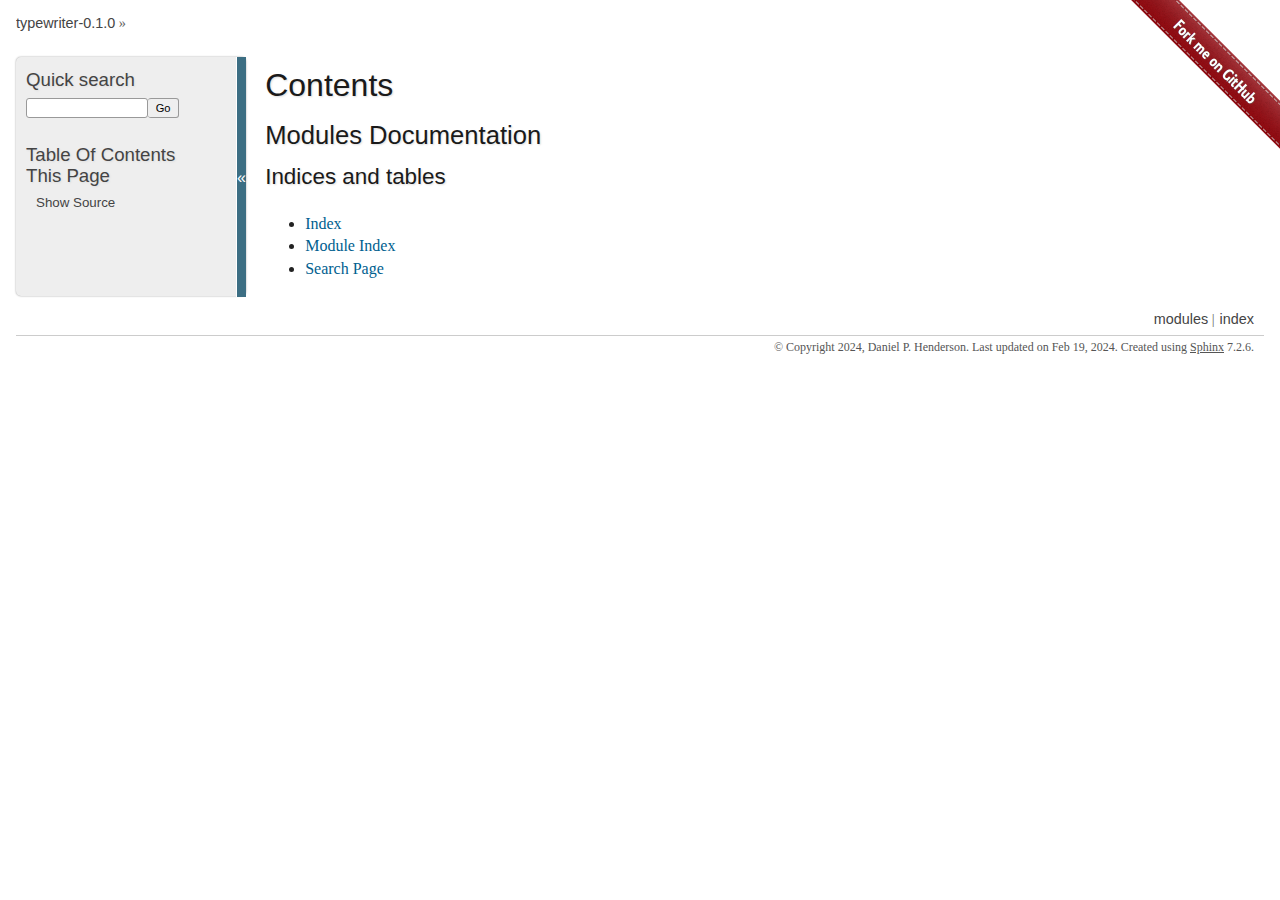
==== docs/index.html @ 18d9b604 "chore: setup base project structure." ====
<!DOCTYPE html>

<html lang="en" data-content_root="./">
  <head>
    <meta charset="utf-8" />
    <meta name="viewport" content="width=device-width, initial-scale=1.0" /><meta name="viewport" content="width=device-width, initial-scale=1" />

    <title>Contents &#8212; typewriter 0.1.0 documentation</title>
    <link rel="stylesheet" type="text/css" href="_static/pygments.css?v=d10597a4" />
    <link rel="stylesheet" type="text/css" href="_static/pydoctheme.css?v=8635fa60" />

    <script src="_static/documentation_options.js?v=01f34227"></script>
    <script src="_static/doctools.js?v=888ff710"></script>
    <script src="_static/sphinx_highlight.js?v=dc90522c"></script>

    <script src="_static/sidebar.js"></script>

    <link rel="index" title="Index" href="genindex.html" />
    <link rel="search" title="Search" href="search.html" />
    <meta http-equiv="X-UA-Compatible" content="IE=Edge" />
    <link rel="shortcut icon" type="image/png" href="_static/favicon.png" />
    <meta name="viewport" content="width=device-width,initial-scale=0.8">



  </head><body>
    <div class="related">
      <h3>Navigation</h3>
      <ul>
        <li class="responsive-menu"><a href="#sidebar-anchor" title="Navigation">&#9776;</a></li>
        <li><a href="#">typewriter-0.1.0</a> &#187;</li>
      </ul>
    </div>

        <div class="badge">
            <a href="https://github.com/danphenderson/python-typewriter/">Fork me on GitHub</a>
            <img src="_static/right-red@2x.png">
        </div>



    <div class="document">
      <div class="documentwrapper">
        <div class="bodywrapper">
          <div class="body" role="main">

  <section id="contents">
<h1>Contents<a class="headerlink" href="#contents" title="Link to this heading">¶</a></h1>
<div class="toctree-wrapper compound">
</div>
<section id="module-typewriter.cli">
<span id="modules-documentation"></span><h2>Modules Documentation<a class="headerlink" href="#module-typewriter.cli" title="Link to this heading">¶</a></h2>
<section id="indices-and-tables">
<h3>Indices and tables<a class="headerlink" href="#indices-and-tables" title="Link to this heading">¶</a></h3>
<ul class="simple">
<li><p><a class="reference internal" href="genindex.html"><span class="std std-ref">Index</span></a></p></li>
<li><p><a class="reference internal" href="py-modindex.html"><span class="std std-ref">Module Index</span></a></p></li>
<li><p><a class="reference internal" href="search.html"><span class="std std-ref">Search Page</span></a></p></li>
</ul>
</section>
</section>
</section>


            <div class="clearer"></div>
          </div>
        </div>
      </div>
      <div class="sphinxsidebar" role="navigation" aria-label="main navigation">
        <div class="sphinxsidebarwrapper">
    <a id="sidebar-anchor"></a>


<div id="searchbox" style="display: none" role="search">
  <h3 id="searchlabel">Quick search</h3>
    <div class="searchformwrapper">
    <form class="search" action="search.html" method="get">
      <input type="text" name="q" aria-labelledby="searchlabel" autocomplete="off" autocorrect="off" autocapitalize="off" spellcheck="false"/>
      <input type="submit" value="Go" />
    </form>
    </div>
</div>
<script>document.getElementById('searchbox').style.display = "block"</script><h3><a href="#">Table Of Contents</a></h3>

  <div role="note" aria-label="source link">
    <h3>This Page</h3>
    <ul class="this-page-menu">
      <li><a href="_sources/index.rst.txt"
            rel="nofollow">Show Source</a></li>
    </ul>
   </div>
        </div>
<div id="sidebarbutton" title="Collapse sidebar">
<span>«</span>
</div>

      </div>
      <div class="clearer"></div>
    </div>
    <div class="related">
      <h3>Navigation</h3>
      <ul>
        <li class="right" style="margin-right: 10px">
          <a href="genindex.html" title="General Index"
             accesskey="I">index</a></li>
        <li class="right" >
          <a href="py-modindex.html" title="Python Module Index"
             >modules</a> |</li>
      </ul>
    </div>

    <div class="footer" role="contentinfo">
    &#169; Copyright 2024, Daniel P. Henderson.
      Last updated on Feb 19, 2024.
      Created using <a href="https://www.sphinx-doc.org/">Sphinx</a> 7.2.6.
    </div>
  </body>
</html>
---- docs/_static/pygments.css ----
pre { line-height: 125%; }
td.linenos .normal { color: inherit; background-color: transparent; padding-left: 5px; padding-right: 5px; }
span.linenos { color: inherit; background-color: transparent; padding-left: 5px; padding-right: 5px; }
td.linenos .special { color: #000000; background-color: #ffffc0; padding-left: 5px; padding-right: 5px; }
span.linenos.special { color: #000000; background-color: #ffffc0; padding-left: 5px; padding-right: 5px; }
.highlight .hll { background-color: #ffffcc }
.highlight { background: #ffffff; }
.highlight .c { color: #999988; font-style: italic } /* Comment */
.highlight .err { color: #a61717; background-color: #e3d2d2 } /* Error */
.highlight .k { font-weight: bold } /* Keyword */
.highlight .o { font-weight: bold } /* Operator */
.highlight .ch { color: #999988; font-style: italic } /* Comment.Hashbang */
.highlight .cm { color: #999988; font-style: italic } /* Comment.Multiline */
.highlight .cp { color: #999999; font-weight: bold } /* Comment.Preproc */
.highlight .cpf { color: #999988; font-style: italic } /* Comment.PreprocFile */
.highlight .c1 { color: #999988; font-style: italic } /* Comment.Single */
.highlight .cs { color: #999999; font-weight: bold; font-style: italic } /* Comment.Special */
.highlight .gd { color: #000000; background-color: #ffdddd } /* Generic.Deleted */
.highlight .ge { font-style: italic } /* Generic.Emph */
.highlight .ges { font-weight: bold; font-style: italic } /* Generic.EmphStrong */
.highlight .gr { color: #aa0000 } /* Generic.Error */
.highlight .gh { color: #999999 } /* Generic.Heading */
.highlight .gi { color: #000000; background-color: #ddffdd } /* Generic.Inserted */
.highlight .go { color: #888888 } /* Generic.Output */
.highlight .gp { color: #555555 } /* Generic.Prompt */
.highlight .gs { font-weight: bold } /* Generic.Strong */
.highlight .gu { color: #aaaaaa } /* Generic.Subheading */
.highlight .gt { color: #aa0000 } /* Generic.Traceback */
.highlight .kc { font-weight: bold } /* Keyword.Constant */
.highlight .kd { font-weight: bold } /* Keyword.Declaration */
.highlight .kn { font-weight: bold } /* Keyword.Namespace */
.highlight .kp { font-weight: bold } /* Keyword.Pseudo */
.highlight .kr { font-weight: bold } /* Keyword.Reserved */
.highlight .kt { color: #445588; font-weight: bold } /* Keyword.Type */
.highlight .m { color: #009999 } /* Literal.Number */
.highlight .s { color: #bb8844 } /* Literal.String */
.highlight .na { color: #008080 } /* Name.Attribute */
.highlight .nb { color: #999999 } /* Name.Builtin */
.highlight .nc { color: #445588; font-weight: bold } /* Name.Class */
.highlight .no { color: #008080 } /* Name.Constant */
.highlight .ni { color: #800080 } /* Name.Entity */
.highlight .ne { color: #990000; font-weight: bold } /* Name.Exception */
.highlight .nf { color: #990000; font-weight: bold } /* Name.Function */
.highlight .nn { color: #555555 } /* Name.Namespace */
.highlight .nt { color: #000080 } /* Name.Tag */
.highlight .nv { color: #008080 } /* Name.Variable */
.highlight .ow { font-weight: bold } /* Operator.Word */
.highlight .w { color: #bbbbbb } /* Text.Whitespace */
.highlight .mb { color: #009999 } /* Literal.Number.Bin */
.highlight .mf { color: #009999 } /* Literal.Number.Float */
.highlight .mh { color: #009999 } /* Literal.Number.Hex */
.highlight .mi { color: #009999 } /* Literal.Number.Integer */
.highlight .mo { color: #009999 } /* Literal.Number.Oct */
.highlight .sa { color: #bb8844 } /* Literal.String.Affix */
.highlight .sb { color: #bb8844 } /* Literal.String.Backtick */
.highlight .sc { color: #bb8844 } /* Literal.String.Char */
.highlight .dl { color: #bb8844 } /* Literal.String.Delimiter */
.highlight .sd { color: #bb8844 } /* Literal.String.Doc */
.highlight .s2 { color: #bb8844 } /* Literal.String.Double */
.highlight .se { color: #bb8844 } /* Literal.String.Escape */
.highlight .sh { color: #bb8844 } /* Literal.String.Heredoc */
.highlight .si { color: #bb8844 } /* Literal.String.Interpol */
.highlight .sx { color: #bb8844 } /* Literal.String.Other */
.highlight .sr { color: #808000 } /* Literal.String.Regex */
.highlight .s1 { color: #bb8844 } /* Literal.String.Single */
.highlight .ss { color: #bb8844 } /* Literal.String.Symbol */
.highlight .bp { color: #999999 } /* Name.Builtin.Pseudo */
.highlight .fm { color: #990000; font-weight: bold } /* Name.Function.Magic */
.highlight .vc { color: #008080 } /* Name.Variable.Class */
.highlight .vg { color: #008080 } /* Name.Variable.Global */
.highlight .vi { color: #008080 } /* Name.Variable.Instance */
.highlight .vm { color: #008080 } /* Name.Variable.Magic */
.highlight .il { color: #009999 } /* Literal.Number.Integer.Long */
---- docs/_static/pydoctheme.css ----
@import url("classic.css");
a tt {
    font-weight: normal;
}
body {
    background-color: white;
    margin-left: 1em;
    margin-right: 1em;
}

div.related {
    margin-bottom: 1.2em;
    padding: 0.5em 0;
    border-bottom: 1px solid #ccc;
    margin-top: 0.5em;
    overflow: auto;
    width: 100%
}
div.related:first-child {
    border-bottom: 0;
}

div.related a:hover {
    color: #0095C4;
}

div.sphinxsidebar {
    background-color: #eeeeee;
    border-radius: 5px;
    line-height: 130%;
    font-size: smaller;
    position: relative;
}
div.sphinxsidebarwrapper {
    position: relative;
}
div.sphinxsidebar h3, div.sphinxsidebar h4 {
    margin-top: 1.5em;
}
div.sphinxsidebarwrapper h3:first-child {
    margin-top: 0.2em;
}

div.sphinxsidebarwrapper > ul > li > ul > li {
    margin-bottom: 0.4em;
}

div.sphinxsidebar a:hover {
    color: #0095C4;
}

div.sphinxsidebar input {
    font-family: 'Lucida Grande',Arial,sans-serif;
    border: 1px solid #999999;
    font-size: smaller;
    border-radius: 3px;
}

div.sphinxsidebar input[type=text] {
    max-width: 150px;
}

div.body {
    padding: 0 0 0 1.2em;
}

div.body p {
    line-height: 140%;
}
div.body p, div.body dd, div.body li {
    text-align: left;
}

div.body h1, div.body h2, div.body h3, div.body h4, div.body h5, div.body h6 {
    margin: 0;
    border: 0;
    padding: 0.3em 0;
}

div.body hr {
    border: 0;
    background-color: #ccc;
    height: 1px;
}

div.body pre {
    border-radius: 3px;
    border: 1px solid #ac9;
}

div.body div.admonition, div.body div.impl-detail {
    border-radius: 3px;
}

div.body div.impl-detail > p {
    margin: 0;
}

div.body div.seealso {
    border: 1px solid #dddd66;
}

div.body a {
    color: #00608f;
}

div.body a:visited {
    color: #30306f;
}

div.body a:hover {
    color: #00B0E4;
}

div.body .section:target > h1,
div.body .section:target > h2,
div.body .section:target > h3,
div.body .section:target > h4,
div.body .section:target > h5,
dt:target,
p:target,
div.body span:target + h1,
div.body span:target + h2,
div.body span:target + h3,
div.body span:target + h4,
div.body span:target + h5 {
    color: #000;
    background: #f1c40f;
    border-radius: 4px;
    padding-left: 10px;
    margin-left: -10px;
    text-shadow: 1px 1px 0px rgba(255,255,255,0.6);
}
p:target {
    margin-left: inherit;
}


tt, pre {
    font-family: monospace, sans-serif;
    font-size: 96.5%;
}

div.body tt {
    border-radius: 3px;
}
div.body code.descname,
div.body tt.descname {
    font-size: 120%;
    font-weight: bold;
}

div.body code.descclassname {
    font-weight: normal;
}

h1 code,
h2 code,
h3 code,
h4 code,
h5 code {
    font-weight: normal;
}

div.body tt.xref, div.body a tt {
    font-weight: normal;
}

.deprecated {
    border-radius: 3px;
}

table.docutils {
    border: 1px solid #ddd;
    min-width: 20%;
    border-radius: 3px;
    margin-top: 10px;
    margin-bottom: 10px;
}

table.docutils td, table.docutils th {
    border: 1px solid #ddd;
    border-radius: 3px;
}

table p, table li {
    text-align: left;
}
table td p:last-child {
    margin-bottom: 0;
}

table.docutils th {
    background-color: #eee;
    padding: 0.3em 0.5em;
}

table.docutils td {
    background-color: white;
    padding: 0.3em 0.5em;
}

table.footnote, table.footnote td {
    border: 0;
}

div.footer {
    line-height: 150%;
    margin-top: -2em;
    text-align: right;
    width: auto;
    margin-right: 10px;
}

div.footer a:hover {
    color: #0095C4;
}

.refcount {
    color: #060;
}

.stableabi {
    color: #229;
}

div.sphinxsidebar,
.related a {
    font-family: 'Myriad Pro', 'Trebuchet Ms', 'Segoe UI', sans-serif;
}
pre, code, tt {
    font-family: 'Consolas', 'Deja Vu Sans Mono', 'Bitstream Vera Sans Mono', 'Monaco', 'Courier New', monospace;
}

div.body pre {
    border: 1px solid #ddd;
    background-color: #fffdfd;
    white-space: pre-wrap;
    /* css-3 */
    white-space: -moz-pre-wrap;
    /* Mozilla, since 1999 */
    white-space: -pre-wrap;
    /* Opera 4-6 */
    white-space: -o-pre-wrap;
    /* Opera 7 */
    word-wrap: break-word;
    /* Internet Explorer 5.5+ */
}

div.viewcode-block:target {
    background-color: #FFF4E6;
}
.toctree-l1 {
    font-size: 115%;
    padding: 3px 5px;
    margin: 5px 0;
}
.toctree-l1.current {
    background: white;
    border-radius: 5px;
}
.toctree-l1.current * {
}
.toctree-l1 li {
    list-style: circle;
}
.toctree-l1.current > a:first-child,
.toctree-l2.current > a:first-child,
.toctree-l3.current > a:first-child {
    font-weight: bold;
}
.toctree-l2.current,
.toctree-l3.current {
    list-style: disc;
}
.toctree-l2.current,
.toctree-l2.current * {
    color: #000;
}
pre, table, img {
    box-shadow: 1px 1px 3px #efefef;
}
.sphinxsidebar {
    box-shadow: 0px 0px 2px #999;
}
img, div.figure {
    box-shadow: 1px 1px 6px #ccc;
    margin: 5px auto 7px auto;
    display: block;
    max-width: 100%;
}
img:active {
    max-width: inherit;
}
div.figure p.caption {
    text-align: center;
}
img.math {
    box-shadow: none;
    margin: 0;
    display: inline-block;
}
div.figure img,
p > img,
li > img {
    display: inline-block;
    box-shadow: none;
    vertical-align: middle;
}

h1, h2, h3, h4, h5, h6 {

    text-shadow: 1px 1px 2px #ddd;

    font-weight: bold;
    color: #333;
}
code, tt {
    background: none;

    text-shadow: 1px 1px 2px #ddd;
    font-weight: bold;

}


div.sphinxsidebarwrapper > ul > li > ul > li {
    margin: 0.4em 0 0 0;
}
div.related {
    line-height: normal;
}
div.related li.responsive-menu {
    display: none;
    margin-right: 5px;
}
div.related li.responsive-menu a {
    font-size: 200%;
    background: #00B0E4;
    color: white;
    border-radius: 3px;
    padding: 0 4px;
}
div.related li.responsive-menu a:hover {
    text-decoration: none;
    color: #30306f;
}
div.related li {
    vertical-align: middle;
}
div.related:first-child li.right {
    display: none;
}
div.related ul {
    padding: 0;
}



@media only screen and (max-width: 768px) {
    div.related:first-child li.responsive-menu {
        display: inline-block;
    }
    div.related:nth-child(3) li {
        display: none;
    }
    div.related:nth-child(3) li.right {
        display: inline-block;
    }
    div.related:nth-child(3) {
        height: 5ex;
    }
    div.sphinxsidebar {
        margin: 0;
        width: 100%;
        border-top: 2px solid #777;
    }
    div.bodywrapper {
        margin: 0;
    }
    div.body {
        padding: 0;
    }
    #sidebarbutton {
        display: none;
    }
    div.sphinxsidebarwrapper {
        position: inherit;
    }
}
.odd-headings .row-odd td, .odd-headings .row-odd th {
    font-weight: bold;
    background: #eee;
}
.highlights {
    font-size: 135%;
    font-style: italic;
    color: #999;
    text-align: center;
}
.highlight  {
    /* seems there some nasty rules in pygments.css, that shouldn't set any background! */
    background: inherit !important;
}
/* correct argument descriptions for reference sections */
.field-body li > p:first-of-type {
    display: inline-block;
}
.field-body li > p {
    margin: 1ex 0;
}

div.badge a {
    overflow: hidden;
    text-indent: -100px;
    position: absolute;
    right: -50px;
    top: 40px;
    display: block;
    -webkit-transform: rotate(45deg);
    -moz-transform: rotate(45deg);
    -ms-transform: rotate(45deg);
    -o-transform: rotate(45deg);
    transform: rotate(45deg);
    width: 230px;
    height: 33px;
}
div.badge img {
    box-shadow: none;
    margin: 0;
    border: 0;
    width: 149px;
    height: 149px;
}
.badge {
    overflow: hidden;
    position: absolute;
    top: 0;
    right: 0;
    width: 149px;
    height: 149px;
}
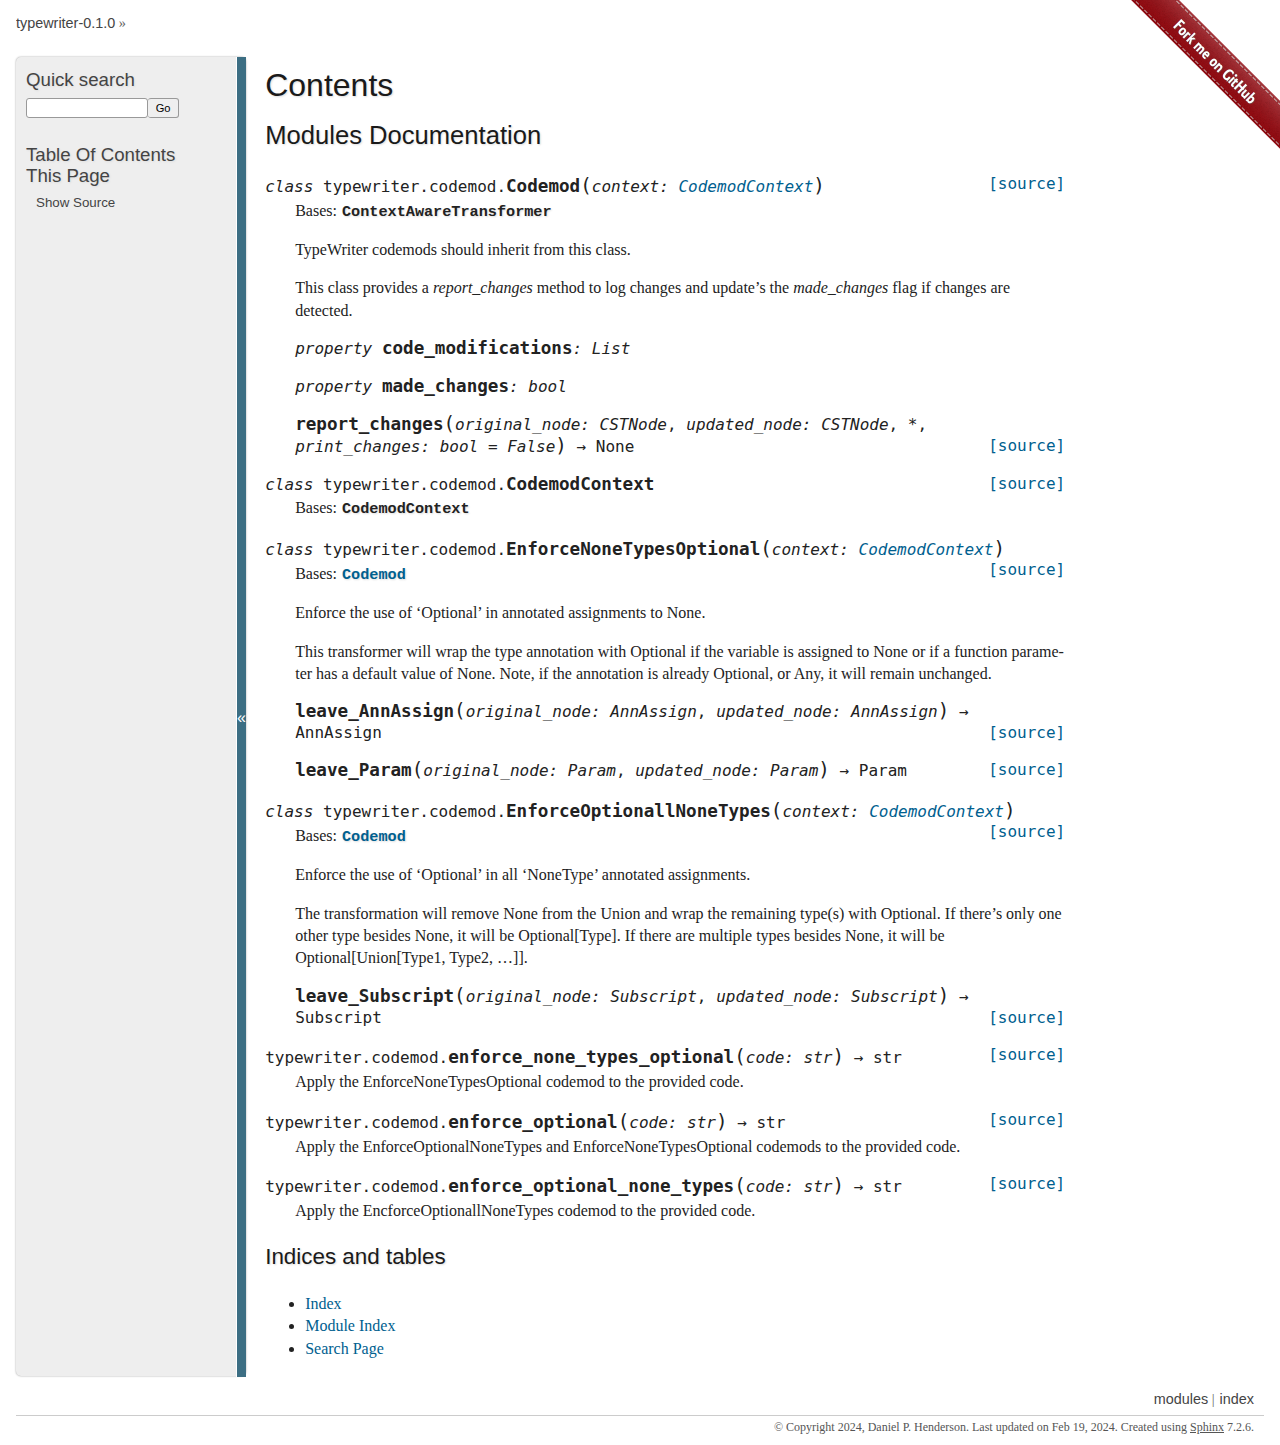
==== commit 21f66da9: "chore: update docs" ====
--- a/docs/index.html
+++ b/docs/index.html
@@ -50,6 +50,89 @@
 </div>
 <section id="module-typewriter.cli">
 <span id="modules-documentation"></span><h2>Modules Documentation<a class="headerlink" href="#module-typewriter.cli" title="Link to this heading">¶</a></h2>
+<dl class="py class" id="module-typewriter.codemod">
+<dt class="sig sig-object py" id="typewriter.codemod.Codemod">
+<em class="property"><span class="pre">class</span><span class="w"> </span></em><span class="sig-prename descclassname"><span class="pre">typewriter.codemod.</span></span><span class="sig-name descname"><span class="pre">Codemod</span></span><span class="sig-paren">(</span><em class="sig-param"><span class="n"><span class="pre">context</span></span><span class="p"><span class="pre">:</span></span><span class="w"> </span><span class="n"><a class="reference internal" href="#typewriter.codemod.CodemodContext" title="typewriter.codemod.CodemodContext"><span class="pre">CodemodContext</span></a></span></em><span class="sig-paren">)</span><a class="reference internal" href="_modules/typewriter/codemod.html#Codemod"><span class="viewcode-link"><span class="pre">[source]</span></span></a><a class="headerlink" href="#typewriter.codemod.Codemod" title="Link to this definition">¶</a></dt>
+<dd><p>Bases: <code class="xref py py-class docutils literal notranslate"><span class="pre">ContextAwareTransformer</span></code></p>
+<p>TypeWriter codemods should inherit from this class.</p>
+<p>This class provides a <cite>report_changes</cite> method to log changes and update’s the
+<cite>made_changes</cite> flag if changes are detected.</p>
+<dl class="py property">
+<dt class="sig sig-object py" id="typewriter.codemod.Codemod.code_modifications">
+<em class="property"><span class="pre">property</span><span class="w"> </span></em><span class="sig-name descname"><span class="pre">code_modifications</span></span><em class="property"><span class="p"><span class="pre">:</span></span><span class="w"> </span><span class="pre">List</span></em><a class="headerlink" href="#typewriter.codemod.Codemod.code_modifications" title="Link to this definition">¶</a></dt>
+<dd></dd></dl>
+
+<dl class="py property">
+<dt class="sig sig-object py" id="typewriter.codemod.Codemod.made_changes">
+<em class="property"><span class="pre">property</span><span class="w"> </span></em><span class="sig-name descname"><span class="pre">made_changes</span></span><em class="property"><span class="p"><span class="pre">:</span></span><span class="w"> </span><span class="pre">bool</span></em><a class="headerlink" href="#typewriter.codemod.Codemod.made_changes" title="Link to this definition">¶</a></dt>
+<dd></dd></dl>
+
+<dl class="py method">
+<dt class="sig sig-object py" id="typewriter.codemod.Codemod.report_changes">
+<span class="sig-name descname"><span class="pre">report_changes</span></span><span class="sig-paren">(</span><em class="sig-param"><span class="n"><span class="pre">original_node</span></span><span class="p"><span class="pre">:</span></span><span class="w"> </span><span class="n"><span class="pre">CSTNode</span></span></em>, <em class="sig-param"><span class="n"><span class="pre">updated_node</span></span><span class="p"><span class="pre">:</span></span><span class="w"> </span><span class="n"><span class="pre">CSTNode</span></span></em>, <em class="sig-param"><span class="o"><span class="pre">*</span></span></em>, <em class="sig-param"><span class="n"><span class="pre">print_changes</span></span><span class="p"><span class="pre">:</span></span><span class="w"> </span><span class="n"><span class="pre">bool</span></span><span class="w"> </span><span class="o"><span class="pre">=</span></span><span class="w"> </span><span class="default_value"><span class="pre">False</span></span></em><span class="sig-paren">)</span> <span class="sig-return"><span class="sig-return-icon">&#x2192;</span> <span class="sig-return-typehint"><span class="pre">None</span></span></span><a class="reference internal" href="_modules/typewriter/codemod.html#Codemod.report_changes"><span class="viewcode-link"><span class="pre">[source]</span></span></a><a class="headerlink" href="#typewriter.codemod.Codemod.report_changes" title="Link to this definition">¶</a></dt>
+<dd></dd></dl>
+
+</dd></dl>
+
+<dl class="py class">
+<dt class="sig sig-object py" id="typewriter.codemod.CodemodContext">
+<em class="property"><span class="pre">class</span><span class="w"> </span></em><span class="sig-prename descclassname"><span class="pre">typewriter.codemod.</span></span><span class="sig-name descname"><span class="pre">CodemodContext</span></span><a class="reference internal" href="_modules/typewriter/codemod.html#CodemodContext"><span class="viewcode-link"><span class="pre">[source]</span></span></a><a class="headerlink" href="#typewriter.codemod.CodemodContext" title="Link to this definition">¶</a></dt>
+<dd><p>Bases: <code class="xref py py-class docutils literal notranslate"><span class="pre">CodemodContext</span></code></p>
+</dd></dl>
+
+<dl class="py class">
+<dt class="sig sig-object py" id="typewriter.codemod.EnforceNoneTypesOptional">
+<em class="property"><span class="pre">class</span><span class="w"> </span></em><span class="sig-prename descclassname"><span class="pre">typewriter.codemod.</span></span><span class="sig-name descname"><span class="pre">EnforceNoneTypesOptional</span></span><span class="sig-paren">(</span><em class="sig-param"><span class="n"><span class="pre">context</span></span><span class="p"><span class="pre">:</span></span><span class="w"> </span><span class="n"><a class="reference internal" href="#typewriter.codemod.CodemodContext" title="typewriter.codemod.CodemodContext"><span class="pre">CodemodContext</span></a></span></em><span class="sig-paren">)</span><a class="reference internal" href="_modules/typewriter/codemod.html#EnforceNoneTypesOptional"><span class="viewcode-link"><span class="pre">[source]</span></span></a><a class="headerlink" href="#typewriter.codemod.EnforceNoneTypesOptional" title="Link to this definition">¶</a></dt>
+<dd><p>Bases: <a class="reference internal" href="#typewriter.codemod.Codemod" title="typewriter.codemod.Codemod"><code class="xref py py-class docutils literal notranslate"><span class="pre">Codemod</span></code></a></p>
+<p>Enforce the use of ‘Optional’ in annotated assignments to None.</p>
+<p>This transformer will wrap the type annotation with Optional if the variable is assigned to None
+or if a function parameter has a default value of None. Note, if the annotation is already Optional, or Any,
+it will remain unchanged.</p>
+<dl class="py method">
+<dt class="sig sig-object py" id="typewriter.codemod.EnforceNoneTypesOptional.leave_AnnAssign">
+<span class="sig-name descname"><span class="pre">leave_AnnAssign</span></span><span class="sig-paren">(</span><em class="sig-param"><span class="n"><span class="pre">original_node</span></span><span class="p"><span class="pre">:</span></span><span class="w"> </span><span class="n"><span class="pre">AnnAssign</span></span></em>, <em class="sig-param"><span class="n"><span class="pre">updated_node</span></span><span class="p"><span class="pre">:</span></span><span class="w"> </span><span class="n"><span class="pre">AnnAssign</span></span></em><span class="sig-paren">)</span> <span class="sig-return"><span class="sig-return-icon">&#x2192;</span> <span class="sig-return-typehint"><span class="pre">AnnAssign</span></span></span><a class="reference internal" href="_modules/typewriter/codemod.html#EnforceNoneTypesOptional.leave_AnnAssign"><span class="viewcode-link"><span class="pre">[source]</span></span></a><a class="headerlink" href="#typewriter.codemod.EnforceNoneTypesOptional.leave_AnnAssign" title="Link to this definition">¶</a></dt>
+<dd></dd></dl>
+
+<dl class="py method">
+<dt class="sig sig-object py" id="typewriter.codemod.EnforceNoneTypesOptional.leave_Param">
+<span class="sig-name descname"><span class="pre">leave_Param</span></span><span class="sig-paren">(</span><em class="sig-param"><span class="n"><span class="pre">original_node</span></span><span class="p"><span class="pre">:</span></span><span class="w"> </span><span class="n"><span class="pre">Param</span></span></em>, <em class="sig-param"><span class="n"><span class="pre">updated_node</span></span><span class="p"><span class="pre">:</span></span><span class="w"> </span><span class="n"><span class="pre">Param</span></span></em><span class="sig-paren">)</span> <span class="sig-return"><span class="sig-return-icon">&#x2192;</span> <span class="sig-return-typehint"><span class="pre">Param</span></span></span><a class="reference internal" href="_modules/typewriter/codemod.html#EnforceNoneTypesOptional.leave_Param"><span class="viewcode-link"><span class="pre">[source]</span></span></a><a class="headerlink" href="#typewriter.codemod.EnforceNoneTypesOptional.leave_Param" title="Link to this definition">¶</a></dt>
+<dd></dd></dl>
+
+</dd></dl>
+
+<dl class="py class">
+<dt class="sig sig-object py" id="typewriter.codemod.EnforceOptionallNoneTypes">
+<em class="property"><span class="pre">class</span><span class="w"> </span></em><span class="sig-prename descclassname"><span class="pre">typewriter.codemod.</span></span><span class="sig-name descname"><span class="pre">EnforceOptionallNoneTypes</span></span><span class="sig-paren">(</span><em class="sig-param"><span class="n"><span class="pre">context</span></span><span class="p"><span class="pre">:</span></span><span class="w"> </span><span class="n"><a class="reference internal" href="#typewriter.codemod.CodemodContext" title="typewriter.codemod.CodemodContext"><span class="pre">CodemodContext</span></a></span></em><span class="sig-paren">)</span><a class="reference internal" href="_modules/typewriter/codemod.html#EnforceOptionallNoneTypes"><span class="viewcode-link"><span class="pre">[source]</span></span></a><a class="headerlink" href="#typewriter.codemod.EnforceOptionallNoneTypes" title="Link to this definition">¶</a></dt>
+<dd><p>Bases: <a class="reference internal" href="#typewriter.codemod.Codemod" title="typewriter.codemod.Codemod"><code class="xref py py-class docutils literal notranslate"><span class="pre">Codemod</span></code></a></p>
+<p>Enforce the use of ‘Optional’ in all ‘NoneType’ annotated assignments.</p>
+<p>The transformation will remove None from the Union and wrap the remaining type(s)
+with Optional. If there’s only one other type besides None, it will be Optional[Type].
+If there are multiple types besides None, it will be Optional[Union[Type1, Type2, …]].</p>
+<dl class="py method">
+<dt class="sig sig-object py" id="typewriter.codemod.EnforceOptionallNoneTypes.leave_Subscript">
+<span class="sig-name descname"><span class="pre">leave_Subscript</span></span><span class="sig-paren">(</span><em class="sig-param"><span class="n"><span class="pre">original_node</span></span><span class="p"><span class="pre">:</span></span><span class="w"> </span><span class="n"><span class="pre">Subscript</span></span></em>, <em class="sig-param"><span class="n"><span class="pre">updated_node</span></span><span class="p"><span class="pre">:</span></span><span class="w"> </span><span class="n"><span class="pre">Subscript</span></span></em><span class="sig-paren">)</span> <span class="sig-return"><span class="sig-return-icon">&#x2192;</span> <span class="sig-return-typehint"><span class="pre">Subscript</span></span></span><a class="reference internal" href="_modules/typewriter/codemod.html#EnforceOptionallNoneTypes.leave_Subscript"><span class="viewcode-link"><span class="pre">[source]</span></span></a><a class="headerlink" href="#typewriter.codemod.EnforceOptionallNoneTypes.leave_Subscript" title="Link to this definition">¶</a></dt>
+<dd></dd></dl>
+
+</dd></dl>
+
+<dl class="py function">
+<dt class="sig sig-object py" id="typewriter.codemod.enforce_none_types_optional">
+<span class="sig-prename descclassname"><span class="pre">typewriter.codemod.</span></span><span class="sig-name descname"><span class="pre">enforce_none_types_optional</span></span><span class="sig-paren">(</span><em class="sig-param"><span class="n"><span class="pre">code</span></span><span class="p"><span class="pre">:</span></span><span class="w"> </span><span class="n"><span class="pre">str</span></span></em><span class="sig-paren">)</span> <span class="sig-return"><span class="sig-return-icon">&#x2192;</span> <span class="sig-return-typehint"><span class="pre">str</span></span></span><a class="reference internal" href="_modules/typewriter/codemod.html#enforce_none_types_optional"><span class="viewcode-link"><span class="pre">[source]</span></span></a><a class="headerlink" href="#typewriter.codemod.enforce_none_types_optional" title="Link to this definition">¶</a></dt>
+<dd><p>Apply the EnforceNoneTypesOptional codemod to the provided code.</p>
+</dd></dl>
+
+<dl class="py function">
+<dt class="sig sig-object py" id="typewriter.codemod.enforce_optional">
+<span class="sig-prename descclassname"><span class="pre">typewriter.codemod.</span></span><span class="sig-name descname"><span class="pre">enforce_optional</span></span><span class="sig-paren">(</span><em class="sig-param"><span class="n"><span class="pre">code</span></span><span class="p"><span class="pre">:</span></span><span class="w"> </span><span class="n"><span class="pre">str</span></span></em><span class="sig-paren">)</span> <span class="sig-return"><span class="sig-return-icon">&#x2192;</span> <span class="sig-return-typehint"><span class="pre">str</span></span></span><a class="reference internal" href="_modules/typewriter/codemod.html#enforce_optional"><span class="viewcode-link"><span class="pre">[source]</span></span></a><a class="headerlink" href="#typewriter.codemod.enforce_optional" title="Link to this definition">¶</a></dt>
+<dd><p>Apply the EnforceOptionalNoneTypes and EnforceNoneTypesOptional codemods to the provided code.</p>
+</dd></dl>
+
+<dl class="py function">
+<dt class="sig sig-object py" id="typewriter.codemod.enforce_optional_none_types">
+<span class="sig-prename descclassname"><span class="pre">typewriter.codemod.</span></span><span class="sig-name descname"><span class="pre">enforce_optional_none_types</span></span><span class="sig-paren">(</span><em class="sig-param"><span class="n"><span class="pre">code</span></span><span class="p"><span class="pre">:</span></span><span class="w"> </span><span class="n"><span class="pre">str</span></span></em><span class="sig-paren">)</span> <span class="sig-return"><span class="sig-return-icon">&#x2192;</span> <span class="sig-return-typehint"><span class="pre">str</span></span></span><a class="reference internal" href="_modules/typewriter/codemod.html#enforce_optional_none_types"><span class="viewcode-link"><span class="pre">[source]</span></span></a><a class="headerlink" href="#typewriter.codemod.enforce_optional_none_types" title="Link to this definition">¶</a></dt>
+<dd><p>Apply the EncforceOptionallNoneTypes codemod to the provided code.</p>
+</dd></dl>
+
 <section id="indices-and-tables">
 <h3>Indices and tables<a class="headerlink" href="#indices-and-tables" title="Link to this heading">¶</a></h3>
 <ul class="simple">
